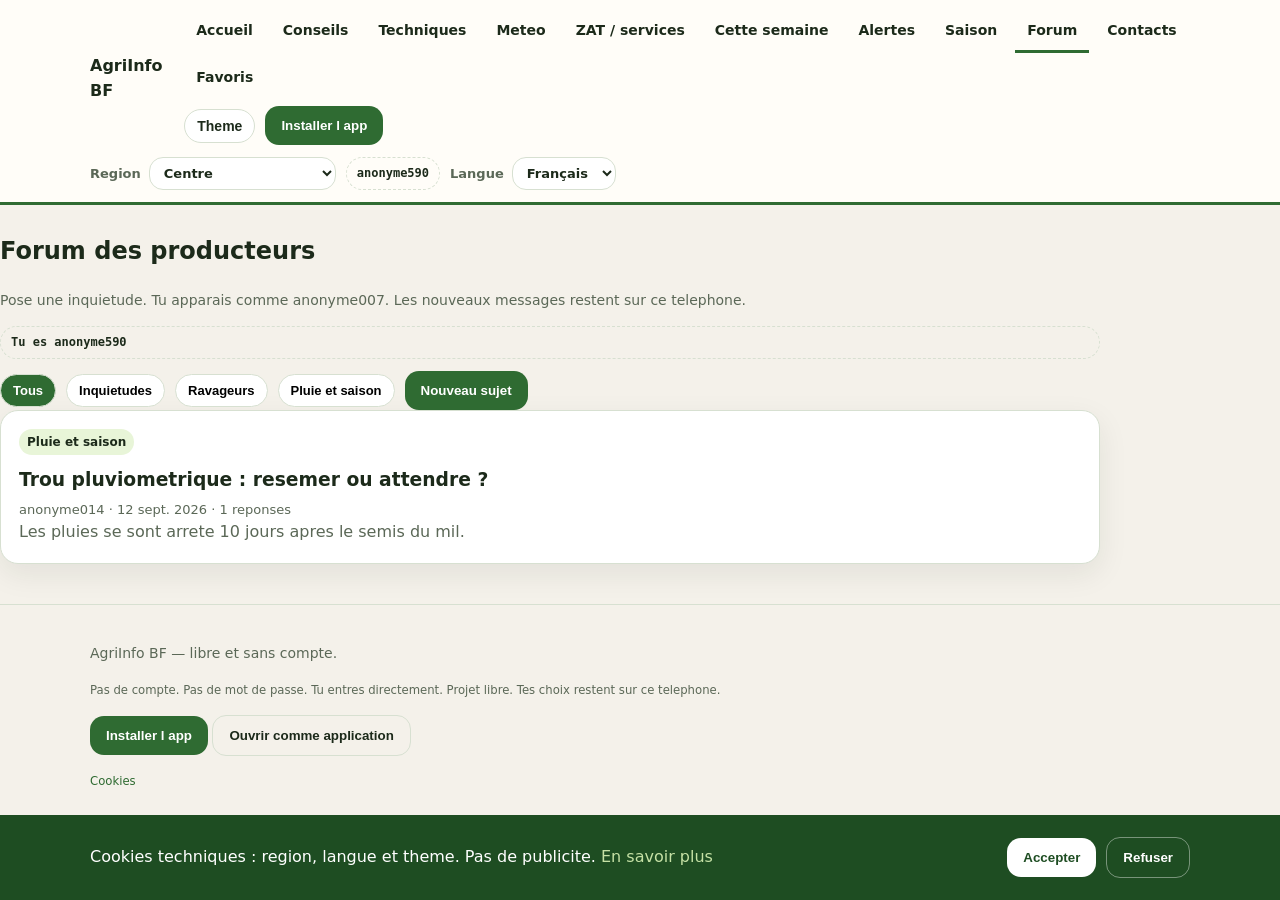
==== communaute.html @ 066fdf73 "feat: forum anonyme local" ====
<!DOCTYPE html>
<html lang="fr">
<head>
  <meta charset="UTF-8" />
  <meta name="viewport" content="width=device-width, initial-scale=1, viewport-fit=cover" />
  <title>Forum — AgriInfo BF</title>
  <link rel="stylesheet" href="css/style.css" />
  <link rel="manifest" href="manifest.json" />
</head>
<body>
  <div id="header"></div>
  <main class="wrap section">
    <h2 id="title"></h2>
    <p class="note" id="note"></p>
    <p class="anon-chip" id="me"></p>
    <div id="cats" class="row forum-cats"></div>
    <div id="view"></div>
  </main>
  <div id="footer"></div>
  <script src="js/i18n.js"></script>
  <script src="js/data.js"></script>
  <script src="js/app.js"></script>
  <script>
    document.getElementById("header").outerHTML = headerHTML();
    document.getElementById("footer").outerHTML = footerHTML();
    const t = (k) => AgriApp.t(k);
    const me = AgriApp.anonId();
    document.getElementById("title").textContent = t("forum");
    document.getElementById("note").textContent = t("forumNote");
    document.getElementById("me").textContent = t("tuEs") + " " + me;
    const LOCAL = "agri-forum";
    function localData() { return JSON.parse(localStorage.getItem(LOCAL) || '{"sujets":[],"reponses":{}}'); }
    function saveLocal(d) { localStorage.setItem(LOCAL, JSON.stringify(d)); }
    function allSujets() { return AGRI.forum.concat(localData().sujets || []); }
    function reponsesDe(id) {
      const base = (AGRI.forum.find((s) => s.id === id) || {}).reponses || [];
      return base.concat((localData().reponses || {})[id] || []);
    }
    function catNom(id) { return (AGRI.forumCats.find((c) => c.id === id) || {}).nom || id; }
    const params = new URLSearchParams(location.search);
    let filtre = params.get("cat") || "tous";
    const ouvert = params.get("sujet");
    function catsBar() {
      const items = [{ id: "tous", nom: t("tous") }].concat(AGRI.forumCats);
      document.getElementById("cats").innerHTML = items.map((c) =>
        `<button class="chip ${c.id === filtre ? "on" : ""}" onclick="location.href='communaute.html?cat=${c.id}'">${c.nom}</button>`
      ).join("") + `<button class="btn" onclick="nouveau()">${t("nouveauSujet")}</button>`;
    }
    function liste() {
      const list = allSujets().filter((s) => filtre === "tous" || s.cat === filtre);
      document.getElementById("view").innerHTML = list.map((s) => {
        const n = reponsesDe(s.id).length;
        return `<a class="card forum-item" href="communaute.html?sujet=${s.id}"><div class="tag">${catNom(s.cat)}</div><h3>${s.titre}</h3><p class="meta">${s.auteur} · ${s.date} · ${n} ${t("reponses")}</p><p>${s.texte}</p></a>`;
      }).join("") || `<p class="note">${t("aucunMsg")}</p>`;
    }
    function sujet() {
      const s = allSujets().find((x) => x.id === ouvert);
      if (!s) { liste(); return; }
      document.getElementById("cats").innerHTML = `<a class="btn ghost" href="communaute.html">${t("retourForum")}</a>`;
      const reps = reponsesDe(s.id).map((r) => `<article class="post"><div class="meta"><strong>${r.auteur}</strong> · ${r.date}</div><p>${r.texte}</p></article>`).join("");
      document.getElementById("view").innerHTML = `<article class="card"><div class="tag">${catNom(s.cat)}</div><h3>${s.titre}</h3><p class="meta">${s.auteur} · ${s.date}</p><p>${s.texte}</p></article><h3>${t("reponses")}</h3>${reps || `<p class="note">${t("aucuneReponse")}</p>`}<article class="card"><h3>${t("repondre")} · ${me}</h3><textarea id="rep" rows="4" class="field"></textarea><p><button class="btn" onclick="repondre('${s.id}')">${t("envoyer")}</button></p></article>`;
    }
    window.nouveau = function () {
      document.getElementById("cats").innerHTML = `<a class="btn ghost" href="communaute.html">${t("retourForum")}</a>`;
      const opts = AGRI.forumCats.map((c) => `<option value="${c.id}">${c.nom}</option>`).join("");
      document.getElementById("view").innerHTML = `<article class="card"><h3>${t("nouveauSujet")}</h3><p class="note">${t("tuEs")} ${me}</p><label>${t("categorie")}<select id="ncat">${opts}</select></label><input class="field" id="ntitre" placeholder="${t("titreSujet")}" /><textarea id="ntexte" rows="5" class="field"></textarea><p><button class="btn" onclick="creer()">${t("envoyer")}</button></p></article>`;
    };
    window.creer = function () {
      const titre = document.getElementById("ntitre").value.trim();
      const texte = document.getElementById("ntexte").value.trim();
      if (!titre || !texte) return;
      const d = localData();
      const id = "l" + Date.now();
      d.sujets.push({ id, cat: document.getElementById("ncat").value, titre, texte, auteur: me, date: new Date().toLocaleDateString("fr-FR") });
      saveLocal(d);
      location.href = "communaute.html?sujet=" + id;
    };
    window.repondre = function (id) {
      const texte = document.getElementById("rep").value.trim();
      if (!texte) return;
      const d = localData();
      d.reponses[id] = d.reponses[id] || [];
      d.reponses[id].push({ auteur: me, texte, date: new Date().toLocaleString("fr-FR") });
      saveLocal(d);
      location.href = "communaute.html?sujet=" + id;
    };
    catsBar();
    if (ouvert) sujet(); else liste();
  </script>
</body>
</html>
---- css/style.css ----
:root {
  --bg: #f4f1ea; --bg-2: #fffdf8; --ink: #1c2a1a; --muted: #5b6857;
  --line: #d7e0d1; --green: #2f6b32; --green-2: #1e4d22; --leaf: #7cb342;
  --sand: #e8d7a8; --gold: #e0a100; --card: #ffffff;
  --shadow: 0 10px 30px rgba(28, 42, 26, 0.08); --radius: 18px;
}
:root[data-theme="dark"] {
  --bg: #121811; --bg-2: #1a2219; --ink: #eef3ea; --muted: #a3b19e;
  --line: #2c382b; --green: #8bc34a; --green-2: #c5e1a5; --card: #1b241a;
}
* { box-sizing: border-box; }
html, body { margin: 0; padding: 0; }
body { font-family: "Segoe UI", system-ui, sans-serif; background: var(--bg); color: var(--ink); line-height: 1.55; min-height: 100vh; }
a { color: var(--green); text-decoration: none; }
.wrap { width: min(1100px, calc(100% - 32px)); margin: 0 auto; }
.top { position: sticky; top: 0; z-index: 20; background: var(--bg-2); border-bottom: 1px solid var(--line); }
.top-inner { display: flex; align-items: center; justify-content: space-between; gap: 16px; padding: 12px 0; }
.brand { color: inherit; font-weight: 800; text-decoration: none; }
nav { display: flex; flex-wrap: wrap; gap: 6px; }
nav a, .icon-btn { padding: 8px 12px; border-radius: 999px; color: var(--ink); font-size: 14px; font-weight: 600; text-decoration: none; }
nav a.active, nav a:hover { background: var(--sand); }
.icon-btn { border: 1px solid var(--line); background: var(--card); cursor: pointer; }
.menu-btn { display: none; }
.hero { margin: 28px 0 20px; padding: 36px 28px; border-radius: 28px; background: linear-gradient(135deg, var(--bg-2), var(--sand)); border: 1px solid var(--line); }
.hero h1 { margin: 0 0 8px; font-size: clamp(28px, 5vw, 46px); }
.search { display: flex; gap: 8px; max-width: 640px; }
.search input, select, textarea, .field { width: 100%; border: 1px solid var(--line); background: var(--card); color: var(--ink); border-radius: 14px; padding: 12px 14px; font: inherit; }
.search button, .btn { border: 0; background: var(--green); color: #fff; font-weight: 700; border-radius: 14px; padding: 12px 16px; cursor: pointer; }
.btn.ghost { background: transparent; color: var(--ink); border: 1px solid var(--line); }
.grid { display: grid; gap: 16px; }
.cards-3 { grid-template-columns: repeat(3, 1fr); }
.cards-2 { grid-template-columns: repeat(2, 1fr); }
.card { background: var(--card); border: 1px solid var(--line); border-radius: var(--radius); padding: 18px; box-shadow: var(--shadow); }
.card h3 { margin: 0 0 6px; }
.card p { margin: 0; color: var(--muted); }
.tag { display: inline-block; font-size: 12px; font-weight: 700; padding: 4px 8px; border-radius: 999px; background: #e8f5d8; margin-bottom: 10px; }
.section { margin: 28px 0 40px; }
.list { margin: 0; padding-left: 18px; }
.row { display: flex; gap: 10px; flex-wrap: wrap; align-items: center; }
.fav { margin-left: auto; border: 1px solid var(--line); background: var(--bg); border-radius: 999px; padding: 6px 10px; cursor: pointer; }
.post { border-top: 1px solid var(--line); padding-top: 12px; margin-top: 12px; }
footer { border-top: 1px solid var(--line); padding: 24px 0 40px; color: var(--muted); font-size: 14px; }
.settings { display: flex; flex-wrap: wrap; gap: 10px; padding: 0 0 12px; }
.settings label { display: flex; align-items: center; gap: 8px; font-size: 13px; font-weight: 700; color: var(--muted); }
.settings select { width: auto; padding: 7px 10px; }
.alert { border-left: 4px solid var(--gold); }
.num { width: 28px; height: 28px; border-radius: 50%; background: var(--green); color: #fff; display: inline-grid; place-items: center; font-weight: 800; margin-right: 8px; }
.note { color: var(--muted); font-size: 14px; }
.btn { display: inline-block; text-decoration: none; }
a.btn:hover { text-decoration: none; color: #fff; }
.fiche-img { width: 100%; height: 170px; object-fit: cover; border-radius: 14px; margin: 8px 0 12px; background: #e8f0d8; display: block; }
@media (max-width: 860px) {
  .cards-3, .cards-2 { grid-template-columns: 1fr; }
  .menu-btn { display: inline-flex; }
  .web-top nav { display: none; position: absolute; right: 16px; top: 62px; background: var(--card); border: 1px solid var(--line); border-radius: 16px; padding: 10px; flex-direction: column; min-width: 200px; }
  .web-top nav.open { display: flex; }
}
html[data-shell="web"] .web-top { border-bottom: 3px solid var(--green); }
html[data-shell="web"] .web-top nav a.active { background: transparent; border-bottom: 3px solid var(--green); border-radius: 0; }
.anon-chip { font-family: ui-monospace, Consolas, monospace; font-size: 12px; font-weight: 700; border: 1px dashed var(--line); border-radius: 999px; padding: 6px 10px; }
html[data-shell="app"] body { background: #fff; padding-bottom: calc(78px + env(safe-area-inset-bottom)); }
html[data-shell="app"] .wrap { width: min(560px, calc(100% - 20px)); }
html[data-shell="app"] .app-top { background: #2f6b32; color: #fff; border: 0; }
html[data-shell="app"] .app-top .brand, html[data-shell="app"] .app-top .icon-btn, html[data-shell="app"] .app-top label { color: #fff; }
html[data-shell="app"] .app-top .icon-btn { background: rgba(255,255,255,.15); border-color: rgba(255,255,255,.28); }
html[data-shell="app"] .app-top select { background: #fff; color: #1c2a1a; }
html[data-shell="app"] .hero { border-left: 6px solid #2f6b32; }
.tabbar { position: fixed; left: 0; right: 0; bottom: 0; z-index: 40; display: grid; grid-template-columns: repeat(5, 1fr); background: #fff; border-top: 3px solid #2f6b32; padding: 6px 6px calc(10px + env(safe-area-inset-bottom)); }
.tabbar a { display: flex; align-items: center; justify-content: center; color: #6b7768; font-size: 11px; font-weight: 700; text-decoration: none; min-height: 48px; border-radius: 14px; text-align: center; }
.tabbar a.active { color: #2f6b32; background: #e8f5d8; }
html[data-shell="web"] .tabbar { display: none; }
.chip { border: 1px solid var(--line); background: var(--card); border-radius: 999px; padding: 8px 12px; font-weight: 700; font-size: 13px; cursor: pointer; }
.chip.on { background: var(--green); color: #fff; }
.forum-item { display: block; color: inherit; text-decoration: none; }
.meta { color: var(--muted); font-size: 13px; }
.cookie-bar { position: fixed; left: 0; right: 0; bottom: 0; z-index: 80; background: #1e4d22; color: #fff; padding: 14px 0 calc(14px + env(safe-area-inset-bottom)); }
html[data-shell="app"] .cookie-bar { bottom: 72px; }
.cookie-inner { display: flex; gap: 16px; align-items: center; justify-content: space-between; flex-wrap: wrap; }
.cookie-bar a { color: #c5e1a5; }
.cookie-bar .btn { background: #fff; color: #1e4d22; }
.cookie-bar .btn.ghost { background: transparent; color: #fff; border-color: rgba(255,255,255,.4); }
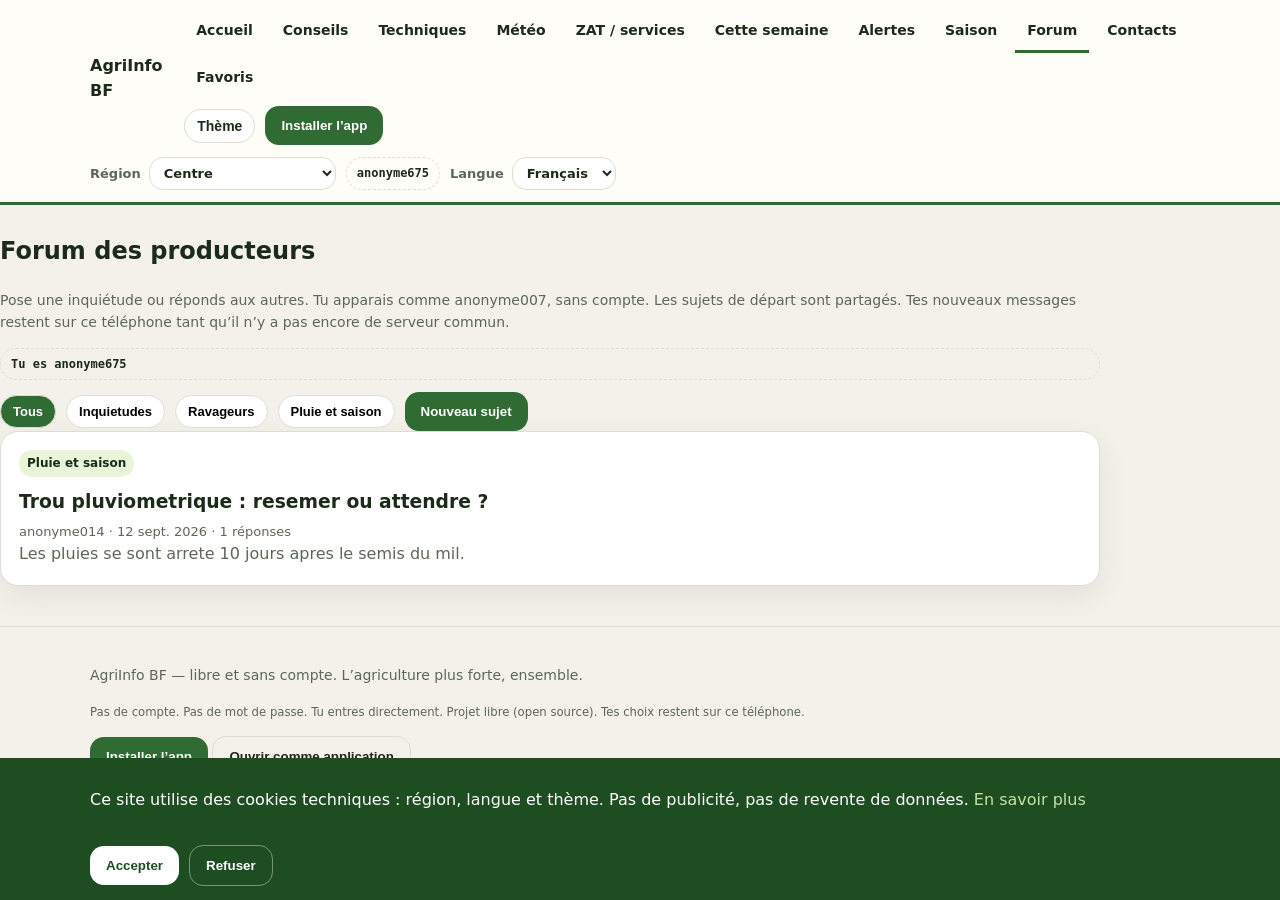
==== commit 4fc69bcb: "feat: forum anonyme complet (sujets, reponses, localStorage)" ====
--- a/communaute.html
+++ b/communaute.html
@@ -28,53 +28,103 @@
     document.getElementById("title").textContent = t("forum");
     document.getElementById("note").textContent = t("forumNote");
     document.getElementById("me").textContent = t("tuEs") + " " + me;
+
     const LOCAL = "agri-forum";
-    function localData() { return JSON.parse(localStorage.getItem(LOCAL) || '{"sujets":[],"reponses":{}}'); }
+    function localData() {
+      return JSON.parse(localStorage.getItem(LOCAL) || '{"sujets":[],"reponses":{}}');
+    }
     function saveLocal(d) { localStorage.setItem(LOCAL, JSON.stringify(d)); }
-    function allSujets() { return AGRI.forum.concat(localData().sujets || []); }
+
+    function allSujets() {
+      const extra = localData().sujets || [];
+      return AGRI.forum.concat(extra);
+    }
     function reponsesDe(id) {
       const base = (AGRI.forum.find((s) => s.id === id) || {}).reponses || [];
-      return base.concat((localData().reponses || {})[id] || []);
+      const extra = (localData().reponses || {})[id] || [];
+      return base.concat(extra);
     }
-    function catNom(id) { return (AGRI.forumCats.find((c) => c.id === id) || {}).nom || id; }
+    function catNom(id) {
+      return (AGRI.forumCats.find((c) => c.id === id) || {}).nom || id;
+    }
+
     const params = new URLSearchParams(location.search);
     let filtre = params.get("cat") || "tous";
     const ouvert = params.get("sujet");
+
     function catsBar() {
       const items = [{ id: "tous", nom: t("tous") }].concat(AGRI.forumCats);
       document.getElementById("cats").innerHTML = items.map((c) =>
         `<button class="chip ${c.id === filtre ? "on" : ""}" onclick="location.href='communaute.html?cat=${c.id}'">${c.nom}</button>`
       ).join("") + `<button class="btn" onclick="nouveau()">${t("nouveauSujet")}</button>`;
     }
+
     function liste() {
       const list = allSujets().filter((s) => filtre === "tous" || s.cat === filtre);
       document.getElementById("view").innerHTML = list.map((s) => {
         const n = reponsesDe(s.id).length;
-        return `<a class="card forum-item" href="communaute.html?sujet=${s.id}"><div class="tag">${catNom(s.cat)}</div><h3>${s.titre}</h3><p class="meta">${s.auteur} · ${s.date} · ${n} ${t("reponses")}</p><p>${s.texte}</p></a>`;
+        return `<a class="card forum-item" href="communaute.html?sujet=${s.id}">
+          <div class="tag">${catNom(s.cat)}</div>
+          <h3>${s.titre}</h3>
+          <p class="meta">${s.auteur} · ${s.date} · ${n} ${t("reponses")}</p>
+          <p>${s.texte}</p>
+        </a>`;
       }).join("") || `<p class="note">${t("aucunMsg")}</p>`;
     }
+
     function sujet() {
       const s = allSujets().find((x) => x.id === ouvert);
       if (!s) { liste(); return; }
       document.getElementById("cats").innerHTML = `<a class="btn ghost" href="communaute.html">${t("retourForum")}</a>`;
-      const reps = reponsesDe(s.id).map((r) => `<article class="post"><div class="meta"><strong>${r.auteur}</strong> · ${r.date}</div><p>${r.texte}</p></article>`).join("");
-      document.getElementById("view").innerHTML = `<article class="card"><div class="tag">${catNom(s.cat)}</div><h3>${s.titre}</h3><p class="meta">${s.auteur} · ${s.date}</p><p>${s.texte}</p></article><h3>${t("reponses")}</h3>${reps || `<p class="note">${t("aucuneReponse")}</p>`}<article class="card"><h3>${t("repondre")} · ${me}</h3><textarea id="rep" rows="4" class="field"></textarea><p><button class="btn" onclick="repondre('${s.id}')">${t("envoyer")}</button></p></article>`;
+      const reps = reponsesDe(s.id).map((r) => `
+        <article class="post">
+          <div class="meta"><strong>${r.auteur}</strong> · ${r.date}</div>
+          <p>${r.texte}</p>
+        </article>`).join("");
+      document.getElementById("view").innerHTML = `
+        <article class="card">
+          <div class="tag">${catNom(s.cat)}</div>
+          <h3>${s.titre}</h3>
+          <p class="meta">${s.auteur} · ${s.date}</p>
+          <p>${s.texte}</p>
+        </article>
+        <h3>${t("reponses")}</h3>
+        ${reps || `<p class="note">${t("aucuneReponse")}</p>`}
+        <article class="card">
+          <h3>${t("repondre")} · ${me}</h3>
+          <textarea id="rep" rows="4" class="field" placeholder="${t("inquietudePh")}"></textarea>
+          <p><button class="btn" onclick="repondre('${s.id}')">${t("envoyer")}</button></p>
+        </article>`;
     }
+
     window.nouveau = function () {
       document.getElementById("cats").innerHTML = `<a class="btn ghost" href="communaute.html">${t("retourForum")}</a>`;
       const opts = AGRI.forumCats.map((c) => `<option value="${c.id}">${c.nom}</option>`).join("");
-      document.getElementById("view").innerHTML = `<article class="card"><h3>${t("nouveauSujet")}</h3><p class="note">${t("tuEs")} ${me}</p><label>${t("categorie")}<select id="ncat">${opts}</select></label><input class="field" id="ntitre" placeholder="${t("titreSujet")}" /><textarea id="ntexte" rows="5" class="field"></textarea><p><button class="btn" onclick="creer()">${t("envoyer")}</button></p></article>`;
+      document.getElementById("view").innerHTML = `
+        <article class="card">
+          <h3>${t("nouveauSujet")}</h3>
+          <p class="note">${t("tuEs")} ${me}</p>
+          <label>${t("categorie")}<select id="ncat">${opts}</select></label>
+          <input class="field" id="ntitre" placeholder="${t("titreSujet")}" />
+          <textarea id="ntexte" rows="5" class="field" placeholder="${t("inquietudePh")}"></textarea>
+          <p><button class="btn" onclick="creer()">${t("envoyer")}</button></p>
+        </article>`;
     };
+
     window.creer = function () {
       const titre = document.getElementById("ntitre").value.trim();
       const texte = document.getElementById("ntexte").value.trim();
       if (!titre || !texte) return;
       const d = localData();
       const id = "l" + Date.now();
-      d.sujets.push({ id, cat: document.getElementById("ncat").value, titre, texte, auteur: me, date: new Date().toLocaleDateString("fr-FR") });
+      d.sujets.push({
+        id, cat: document.getElementById("ncat").value, titre, texte,
+        auteur: me, date: new Date().toLocaleDateString("fr-FR")
+      });
       saveLocal(d);
       location.href = "communaute.html?sujet=" + id;
     };
+
     window.repondre = function (id) {
       const texte = document.getElementById("rep").value.trim();
       if (!texte) return;
@@ -84,8 +134,10 @@
       saveLocal(d);
       location.href = "communaute.html?sujet=" + id;
     };
+
     catsBar();
-    if (ouvert) sujet(); else liste();
+    if (ouvert) sujet();
+    else liste();
   </script>
 </body>
 </html>
